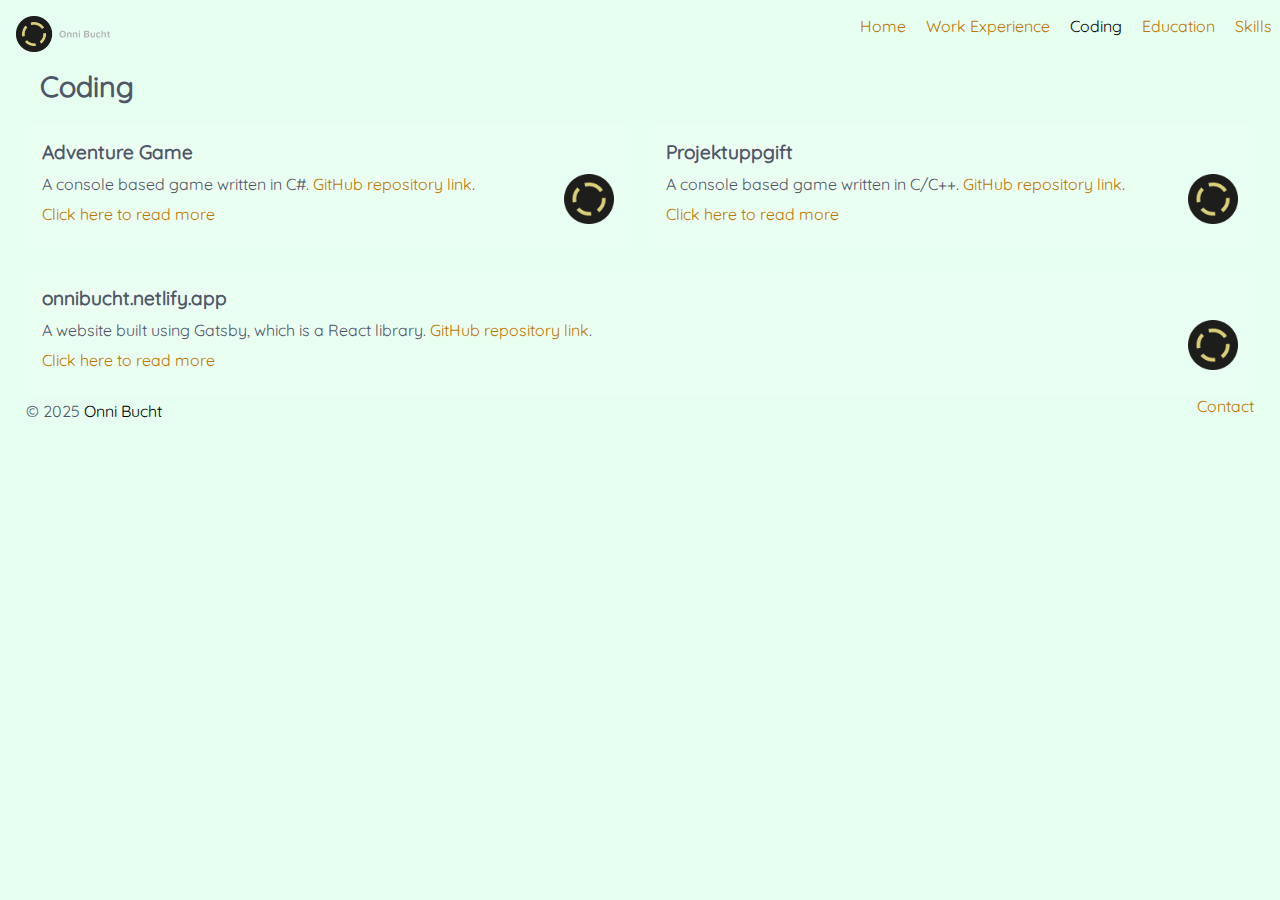
==== coding.html @ 94288d5a "Renamed .blacktext to .black-text" ====
<!DOCTYPE html>

<html lang="en">
<head>
	<meta charset="utf-8" />
	<meta http-equiv="x-ua-compatible" content="ie=edge">
	<meta name="viewport" content="width=device-width, initial-scale=1" />
	<link rel="icon" href="/favicon-32x32.png" type="image/png">
	<link rel="manifest" href="/manifest.webmanifest" crossorigin="anonymous">
	<meta name="theme-color" content="#6b37bf">
	<link rel="apple-touch-icon" sizes="48x48" href="/icons/icon-48x48.png">
	<link rel="apple-touch-icon" sizes="72x72" href="/icons/icon-72x72.png">
	<link rel="apple-touch-icon" sizes="96x96" href="/icons/icon-96x96.png">
	<link rel="apple-touch-icon" sizes="144x144" href="/icons/icon-144x144.png">
	<link rel="apple-touch-icon" sizes="192x192" href="/icons/icon-192x192.png">
	<link rel="apple-touch-icon" sizes="256x256" href="/icons/icon-256x256.png">
	<link rel="apple-touch-icon" sizes="384x384" href="/icons/icon-384x384.png">
	<link rel="apple-touch-icon" sizes="512x512" href="/icons/icon-512x512.png">
	<link rel="stylesheet" type="text/css" href="/styles/global.css">
	<title>Coding | Onni Bucht</title>
	<meta name="description" content="Onni Bucht's portfolio" />
	<meta name="image" content="/images/logo-big.png" />
	<meta name="twitter:card" content="summary_large_image" />
	<meta name="twitter:title" content="Onni Bucht" />
	<meta name="twitter:url" content="https://onni82.github.io/cv_portal/" />
	<meta name="twitter:description" content="Onni Bucht's portfolio" />
	<meta name="twitter:creator" content="Onni Bucht" />
	<meta name="twitter:image" content="/images/logo-big.png" />
	<meta property="og:title" content="Onni Bucht | Portfolio">
	<meta property="og:description" content="Explore Onni Bucht's journey in web development, .NET programming, and creative tech solutions.">
	<meta property="og:image" content="/images/logo-big.png">
	<meta property="og:url" content="https://onni82.github.io/cv_portal/">
	<meta property="og:type" content="website">

</head>

<body>
	<div id="myModal" class="modal">
		<div class="modal-content">
			<span class="close" id="closeModal">&times;</span>
			<h2>Welcome to the Modal!</h2>
			<p>You've typed the secret code "1337"!</p>
		</div>
	</div>
	<div id="box-content">
		<header>
			<a href="/" aria-label="Home" id="header-logo"></a>
			<nav>
				<ul>
					<li><a class="clickable index" href="/">Home</a></li>
					<li><a class="clickable work" href="/work.html">Work Experience</a></li>
					<li><a class="clickable coding" aria-current="page" href="/coding.html">Coding</a></li>
					<li><a class="clickable education" href="/education.html">Education</a></li>
					<li><a class="clickable skills" href="/skills.html">Skills</a></li>
				</ul>
			</nav>
		</header>
		<main>
			<h1>Coding</h1>
			<div>
				<section>
					<p class="sub-category">Adventure Game</p>
					<img class="skill-logo" alt="" src="/images/icon.png">
					<p>A console based game written in C#. <a href="https://github.com/onni82/AdventureGame">GitHub repository link</a>.</p>
					<input type="checkbox" id="toggle-AdventureGame" class="toggle-info" hidden>
					<p>
						<label for="toggle-AdventureGame" class="toggle-link">Click here to read more</label>
					</p>
					<div class="modal">
						<div class="modal-content">
							<label for="toggle-AdventureGame" class="close">&times;</label>
							<h2>Adventure Game</h2>
							<p>A console based game written in C#. <a href="https://github.com/onni82/AdventureGame">GitHub repository link</a>.</p>
							<p>
								A text-based role playing game based on school assignment.<br>
								The original project was a school assignment while taking Programming 1 at a municipal school.<br>
								Originally it was written in C/C++.
							</p>
						</div>
					</div>
				</section>
				<section>
					<p class="sub-category">Projektuppgift</p>
					<img class="skill-logo" alt="" src="/images/icon.png">
					<p>A console based game written in C/C++. <a href="https://github.com/onni82/projektuppgift">GitHub repository link</a>.</p>
					<input type="checkbox" id="toggle-projektuppgift" class="toggle-info" hidden>
					<p>
						<label for="toggle-projektuppgift" class="toggle-link">Click here to read more</label>
					</p>
					<div class="modal">
						<div class="modal-content">
							<label for="toggle-projektuppgift" class="close">&times;</label>
							<h2>Adventure Game</h2>
							<p>A console based game written in C/C++. <a href="https://github.com/onni82/projektuppgift">GitHub repository link</a>.</p>
							<p>
								A text-based role playing game, which was a school assignment while taking Programming 1 at a municipal school.<br>
								All comments are in Swedish.
							</p>
						</div>
					</div>
				</section>
				<section>
					<p class="sub-category">onnibucht.netlify.app</p>
					<img class="skill-logo" alt="" src="/images/icon.png">
					<p>A website built using Gatsby, which is a React library. <a href="https://github.com/onni82/onnibucht">GitHub repository link</a>.</p>
					<input type="checkbox" id="toggle-onnibucht" class="toggle-info" hidden>
					<p>
						<label for="toggle-onnibucht" class="toggle-link">Click here to read more</label>
					</p>
					<div class="modal">
						<div class="modal-content">
							<label for="toggle-onnibucht" class="close">&times;</label>
							<h2>onnibucht.netlify.app</h2>
							<p>A website built using Gatsby, which is a React library and hosted on <a href="https://github.com/onni82/onnibucht">GitHub</a>. Link to website: <a href="https://onnibucht.netlify.app">onnibucht.netlify.app</a></p>
							<p>
								Created using Gatsby, based on an earlier GitHub repository called emanuelbucht, available on <a href="https://emanuelbucht.netlify.app">emanuelbucht.netlify.app</a>.<br>
								Hosted on Netlify.
							</p>
						</div>
					</div>
				</section>
			</div>
		</main>
		<footer id="footer">
			<p>&copy; 2025 <span class="black-text" id="easteregg">Onni Bucht</span></p>
			<a class="clickable contact" href="/contact.html">Contact</a>
		</footer>
	</div>
	<script src="https://code.jquery.com/jquery-3.7.1.js" integrity="sha256-eKhayi8LEQwp4NKxN+CfCh+3qOVUtJn3QNZ0TciWLP4=" crossorigin="anonymous"></script>
	<script src="/scripts/global.js"></script>
</body>
</html>
---- styles/global.css ----
@font-face {
	font-family: Ubuntu;
	src: url(Ubuntu.ttf);
}
@font-face {
	font-family: Quicksand;
	src: url(Quicksand-Regular.ttf);
}

* {
	margin: 0;
	padding: 0;
	box-sizing: border-box;
}

/* body and html */
body,
html {
	width: 100%;
	height: 100%;
}
body {
	zoom: 1;
	font-family: "Quicksand", "Lucida Sans Unicode", "Lucida Grande", sans-serif;
	color: rgb(78, 87, 104);
	margin: 0;
	min-width: 320px;
	background-color: rgb(231, 255, 240);
	background-size: 100% auto;
}

/* div and #box-content */
div {
	display: block;
}
#box-content {
	display: flex;
	flex-flow: column;
	height: 100vh;
}

/* header and footer */
header {
	display: flex;
	flex-flow: row wrap;
	flex: 0 1 auto;
	justify-content: space-between;
}
header>a#header-logo {
	background-image: url("../images/logo-big.png");
	background-size: contain;
	background-repeat: no-repeat;
	height: 36px;
	width: 94px;
	margin-top: 1em;
	margin-left: 1em;
}
header ul {
	margin-top: 1em;
	text-align: center;
	list-style: none;
	padding: 0;
}
header ul li {
	display: inline-block;
	margin: 0 0.5rem 0 0.5rem;
}
@media screen and (min-width: 538px) {
	header {
		justify-content: space-between;
		padding-bottom: 1em;
	}
}
@media screen and (max-width: 537px) {
	header {
		justify-content: center;
	}
}
footer {
	display: flex;
	flex: 0 1 40px;
	flex-flow: row wrap;
	justify-content: space-between;
}
footer>p,
footer>a {
	padding: 0 2%;
}
.black-text {
	color: #000;
}

/* main element div and section content */
main {
	display: flex;
	flex-direction: column;
	gap: 20px;
	padding: 0 2%;
}
main > h1 {
    margin-bottom: 0;
	padding-left: 0.5em;
}
main > div {
    display: flex;
    flex-wrap: wrap;
    gap: 20px;
}
main > div > section {
    flex: 1 1 45%;
    background-color: rgba(255, 255, 255, 0.1);
    padding: 1em;
    margin: 0;
}
@media screen and (max-width: 537px) {
	main > div > section {
        flex: 1 1 100%; /* Stack sections on extremely small screens */
        max-width: 100%; /* Prevent side-by-side display */
    }
}
section p {
	text-shadow: 0px 0px 8px white;
}
section>img.fit-image {
	width: 100%;
	height: auto;
	max-width: 500px;
	/* max-height: 50%; */
}
img.skill-logo {
	float: right;
	width: 50px;
}

/* text styling */
h1,
h2,
h3,
h4,
h5,
h6,
p.sub-category {
	margin-top: 0;
	margin-left: 0;
	font-weight: bold;
}
h1,
h2,
h3,
h4,
h5,
h6,
p {
	margin-bottom: 10px;
}
p {
	font-size: 1em;
	margin-top: 5px;
}
h1 {
	font-size: 1.8em;
	margin-bottom: 20px;
}
h2,
p.sub-category {
	font-size: 1.2em;
}
h3 {
	font-size: 1em;
}
.centered {
	text-align: center;
}
::selection {
	color: #ff93fb;
	background-color: #000;
}

/* navigation */
a {
	color: rgb(188, 119, 0);
	text-decoration: none;
}
a[aria-current],
a.active {
	color: rgb(0, 0, 0);
}
a:hover {
	color: rgb(222, 141, 0);
	text-decoration: none;
}

/* basic styling for the modal */
.modal {
	display: none;
	position: fixed;
	z-index: 1;
	left: 0;
	top: 0;
	width: 100%;
	height: 100%;
	background-color: rgba(0, 0, 0, 0.5);
	justify-content: center;
	align-items: center;
}
.modal-content {
	background-color: #fff;
	padding: 20px;
	border-radius: 5px;
	text-align: center;
	max-width: 400px;
	margin: auto;
}
.close {
	cursor: pointer;
	font-size: 20px;
	color: #aaa;
	position: absolute;
	top: 10px;
	right: 10px;
}
.close:hover,
.close:focus {
	color: black;
	text-decoration: none;
	cursor: pointer;
}

/* easter egg span element */
span#easteregg {
	cursor: pointer;
}
span#easteregg:hover {
	color: #ff93fb;
}

/* style for the "click here to read more" link */
.toggle-link {
    color: rgb(188, 119, 0);
    cursor: pointer;
}

.toggle-link:hover {
    color: rgb(222, 141, 0);
}

/* display the hidden content when the checkbox is checked */
.toggle-info:checked ~ .modal {
    display: flex;
    color: #333;
    font-size: 14px;
}
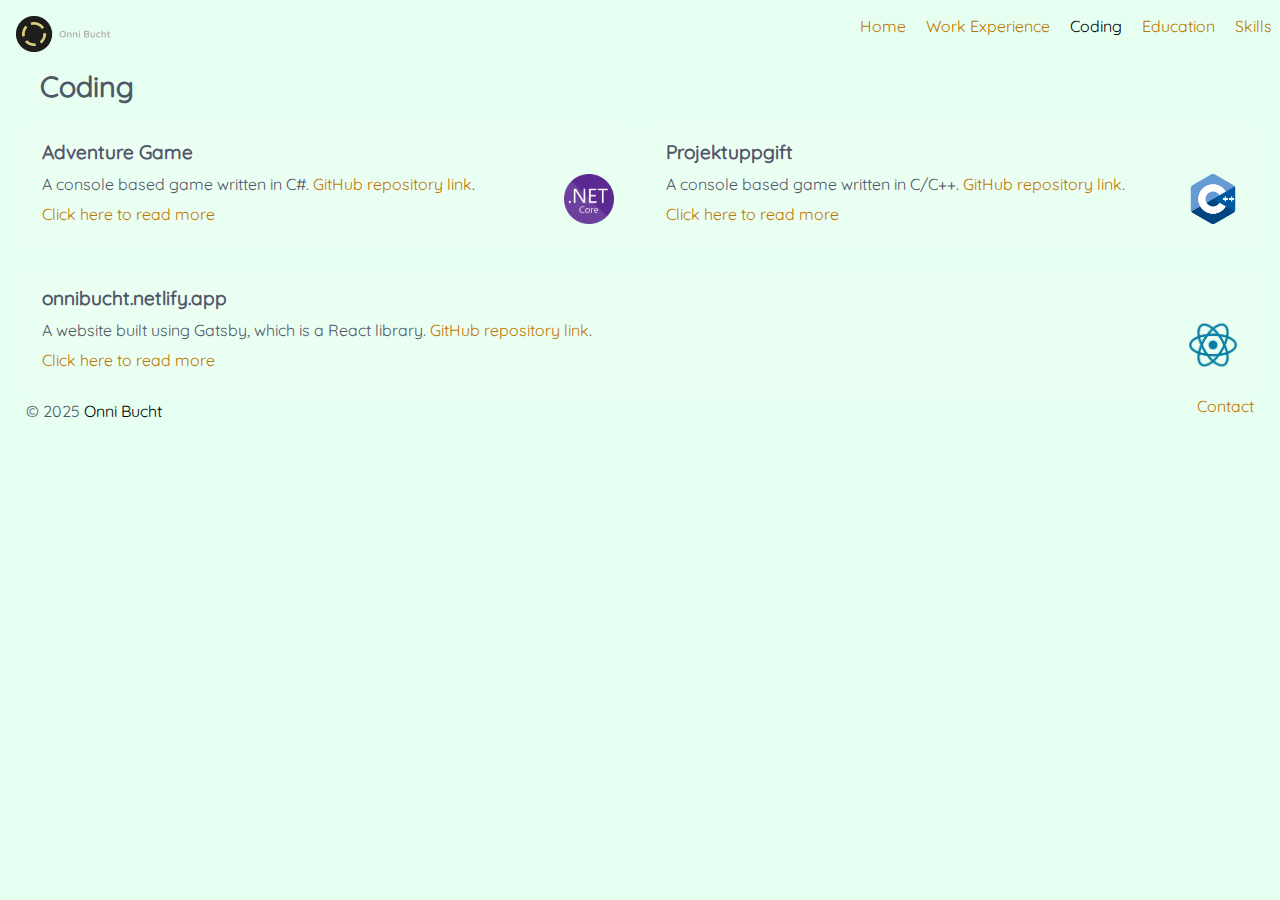
==== commit c13998fb: "Added programming languages icons" ====
--- a/coding.html
+++ b/coding.html
@@ -1,10 +1,11 @@
 <!DOCTYPE html>
 
 <html lang="en">
+
 <head>
-	<meta charset="utf-8" />
+	<meta charset="utf-8">
 	<meta http-equiv="x-ua-compatible" content="ie=edge">
-	<meta name="viewport" content="width=device-width, initial-scale=1" />
+	<meta name="viewport" content="width=device-width, initial-scale=1">
 	<link rel="icon" href="/favicon-32x32.png" type="image/png">
 	<link rel="manifest" href="/manifest.webmanifest" crossorigin="anonymous">
 	<meta name="theme-color" content="#6b37bf">
@@ -17,17 +18,19 @@
 	<link rel="apple-touch-icon" sizes="384x384" href="/icons/icon-384x384.png">
 	<link rel="apple-touch-icon" sizes="512x512" href="/icons/icon-512x512.png">
 	<link rel="stylesheet" type="text/css" href="/styles/global.css">
+	<link rel="stylesheet" type="text/css" href="/styles/print.css">
 	<title>Coding | Onni Bucht</title>
-	<meta name="description" content="Onni Bucht's portfolio" />
-	<meta name="image" content="/images/logo-big.png" />
-	<meta name="twitter:card" content="summary_large_image" />
-	<meta name="twitter:title" content="Onni Bucht" />
-	<meta name="twitter:url" content="https://onni82.github.io/cv_portal/" />
-	<meta name="twitter:description" content="Onni Bucht's portfolio" />
-	<meta name="twitter:creator" content="Onni Bucht" />
-	<meta name="twitter:image" content="/images/logo-big.png" />
+	<meta name="description" content="Onni Bucht's portfolio">
+	<meta name="image" content="/images/logo-big.png">
+	<meta name="twitter:card" content="summary_large_image">
+	<meta name="twitter:title" content="Onni Bucht">
+	<meta name="twitter:url" content="https://onni82.github.io/cv_portal/">
+	<meta name="twitter:description" content="Onni Bucht's portfolio">
+	<meta name="twitter:creator" content="Onni Bucht">
+	<meta name="twitter:image" content="/images/logo-big.png">
 	<meta property="og:title" content="Onni Bucht | Portfolio">
-	<meta property="og:description" content="Explore Onni Bucht's journey in web development, .NET programming, and creative tech solutions.">
+	<meta property="og:description"
+		content="Explore Onni Bucht's journey in web development, .NET programming, and creative tech solutions.">
 	<meta property="og:image" content="/images/logo-big.png">
 	<meta property="og:url" content="https://onni82.github.io/cv_portal/">
 	<meta property="og:type" content="website">
@@ -35,10 +38,10 @@
 </head>
 
 <body>
-	<div id="myModal" class="modal">
+	<div id="easteregg-modal" class="modal">
 		<div class="modal-content">
-			<span class="close" id="closeModal">&times;</span>
-			<h2>Welcome to the Modal!</h2>
+			<span class="close" id="close-modal">&times;</span>
+			<h2>Welcome to the hidden modal!</h2>
 			<p>You've typed the secret code "1337"!</p>
 		</div>
 	</div>
@@ -59,61 +62,82 @@
 			<h1>Coding</h1>
 			<div>
 				<section>
-					<p class="sub-category">Adventure Game</p>
-					<img class="skill-logo" alt="" src="/images/icon.png">
-					<p>A console based game written in C#. <a href="https://github.com/onni82/AdventureGame">GitHub repository link</a>.</p>
-					<input type="checkbox" id="toggle-AdventureGame" class="toggle-info" hidden>
-					<p>
-						<label for="toggle-AdventureGame" class="toggle-link">Click here to read more</label>
-					</p>
-					<div class="modal">
+					<div class="no-print">
+						<p class="sub-category">Adventure Game</p>
+						<img class="skill-logo" alt="Dotnet icon" src="/images/dotnet.png">
+						<p>A console based game written in C#.
+							<a href="https://github.com/onni82/AdventureGame">GitHub repository link</a>.
+						</p>
+						<input type="checkbox" id="toggle-AdventureGame" class="toggle-info" hidden>
+						<p>
+							<label for="toggle-AdventureGame" class="toggle-link">Click here to read more</label>
+						</p>
+					</div>
+					<div class="modal print">
 						<div class="modal-content">
 							<label for="toggle-AdventureGame" class="close">&times;</label>
 							<h2>Adventure Game</h2>
-							<p>A console based game written in C#. <a href="https://github.com/onni82/AdventureGame">GitHub repository link</a>.</p>
+							<p>A console based game written in C#.
+								<a href="https://github.com/onni82/AdventureGame">GitHub repository link</a>.
+							</p>
 							<p>
 								A text-based role playing game based on school assignment.<br>
-								The original project was a school assignment while taking Programming 1 at a municipal school.<br>
+								The original project was a school assignment while taking Programming 1 at a municipal
+								school.<br>
 								Originally it was written in C/C++.
 							</p>
 						</div>
 					</div>
 				</section>
 				<section>
-					<p class="sub-category">Projektuppgift</p>
-					<img class="skill-logo" alt="" src="/images/icon.png">
-					<p>A console based game written in C/C++. <a href="https://github.com/onni82/projektuppgift">GitHub repository link</a>.</p>
-					<input type="checkbox" id="toggle-projektuppgift" class="toggle-info" hidden>
-					<p>
-						<label for="toggle-projektuppgift" class="toggle-link">Click here to read more</label>
-					</p>
-					<div class="modal">
+					<div class="no-print">
+						<p class="sub-category">Projektuppgift</p>
+						<img class="skill-logo" alt="C++ icon" src="/images/cpp.png">
+						<p>A console based game written in C/C++. 
+							<a href="https://github.com/onni82/projektuppgift">GitHub repository link</a>.
+						</p>
+						<input type="checkbox" id="toggle-projektuppgift" class="toggle-info" hidden>
+						<p>
+							<label for="toggle-projektuppgift" class="toggle-link">Click here to read more</label>
+						</p>
+					</div>
+					<div class="modal print">
 						<div class="modal-content">
 							<label for="toggle-projektuppgift" class="close">&times;</label>
 							<h2>Adventure Game</h2>
-							<p>A console based game written in C/C++. <a href="https://github.com/onni82/projektuppgift">GitHub repository link</a>.</p>
+							<p>A console based game written in C/C++. <a
+									href="https://github.com/onni82/projektuppgift">GitHub repository link</a>.</p>
 							<p>
-								A text-based role playing game, which was a school assignment while taking Programming 1 at a municipal school.<br>
+								A text-based role playing game, which was a school assignment while taking Programming 1
+								at a municipal school.<br>
 								All comments are in Swedish.
 							</p>
 						</div>
 					</div>
 				</section>
 				<section>
-					<p class="sub-category">onnibucht.netlify.app</p>
-					<img class="skill-logo" alt="" src="/images/icon.png">
-					<p>A website built using Gatsby, which is a React library. <a href="https://github.com/onni82/onnibucht">GitHub repository link</a>.</p>
-					<input type="checkbox" id="toggle-onnibucht" class="toggle-info" hidden>
-					<p>
-						<label for="toggle-onnibucht" class="toggle-link">Click here to read more</label>
-					</p>
-					<div class="modal">
+					<div class="no-print">
+						<p class="sub-category">onnibucht.netlify.app</p>
+						<img class="skill-logo" alt="React icon" src="/images/react.png">
+						<p>A website built using Gatsby, which is a React library.
+							<a href="https://github.com/onni82/onnibucht">GitHub repository link</a>.
+						</p>
+						<input type="checkbox" id="toggle-onnibucht" class="toggle-info" hidden>
+						<p>
+							<label for="toggle-onnibucht" class="toggle-link">Click here to read more</label>
+						</p>
+					</div>
+					<div class="modal print">
 						<div class="modal-content">
 							<label for="toggle-onnibucht" class="close">&times;</label>
 							<h2>onnibucht.netlify.app</h2>
-							<p>A website built using Gatsby, which is a React library and hosted on <a href="https://github.com/onni82/onnibucht">GitHub</a>. Link to website: <a href="https://onnibucht.netlify.app">onnibucht.netlify.app</a></p>
+							<p>A website built using Gatsby, which is a React library and hosted on
+								<a href="https://github.com/onni82/onnibucht">GitHub</a>. Link to website: 
+								<a href="https://onnibucht.netlify.app">onnibucht.netlify.app</a>
+							</p>
 							<p>
-								Created using Gatsby, based on an earlier GitHub repository called emanuelbucht, available on <a href="https://emanuelbucht.netlify.app">emanuelbucht.netlify.app</a>.<br>
+								Created using Gatsby, based on an earlier GitHub repository called emanuelbucht,
+								available on <a href="https://emanuelbucht.netlify.app">emanuelbucht.netlify.app</a>.<br>
 								Hosted on Netlify.
 							</p>
 						</div>
@@ -126,7 +150,9 @@
 			<a class="clickable contact" href="/contact.html">Contact</a>
 		</footer>
 	</div>
-	<script src="https://code.jquery.com/jquery-3.7.1.js" integrity="sha256-eKhayi8LEQwp4NKxN+CfCh+3qOVUtJn3QNZ0TciWLP4=" crossorigin="anonymous"></script>
+	<script src="https://code.jquery.com/jquery-3.7.1.js"
+		integrity="sha256-eKhayi8LEQwp4NKxN+CfCh+3qOVUtJn3QNZ0TciWLP4=" crossorigin="anonymous"></script>
 	<script src="/scripts/global.js"></script>
 </body>
-</html>
+
+</html>--- a/styles/global.css
+++ b/styles/global.css
@@ -1,7 +1,3 @@
-@font-face {
-	font-family: Ubuntu;
-	src: url(Ubuntu.ttf);
-}
 @font-face {
 	font-family: Quicksand;
 	src: url(Quicksand-Regular.ttf);
@@ -120,6 +116,9 @@
 }
 section p {
 	text-shadow: 0px 0px 8px white;
+}
+section span.bold-text {
+	font-weight: bold;
 }
 section>img.fit-image {
 	width: 100%;
--- a/styles/print.css
+++ b/styles/print.css
@@ -0,0 +1,95 @@
+/* print styles */
+@media print {
+    /* body and background */
+    body {
+        background-color: white;
+        color: black;
+        font-family: "Quicksand", sans-serif;
+    }
+
+    /* hide non-printable elements */
+    header,
+    footer,
+    .modal,
+    .toggle-info,
+    .toggle-link,
+    img.skill-logo {
+        display: none;
+    }
+
+    /* add printable modal */
+    .modal.print {
+        display: block;
+        position: static;
+        background-color: transparent;
+        box-shadow: none;
+        padding: 0;
+        margin: 0;
+    }
+    .modal.print>.modal-content {
+        display: block;
+        position: static;
+        background-color: transparent;
+        padding: 0;
+        border: none;
+        text-align: left;
+    }
+    .modal-content>label {
+        display: none;
+    }
+
+    /* manually hide elements from print */
+    .no-print {
+        display: none;
+    }
+
+    /* main content adjustments */
+    main {
+        padding: 1em;
+    }
+
+    /* section styling */
+    section {
+        background-color: white;
+        color: black;
+        margin-bottom: 1em;
+    }
+
+    /* links displayed as text */
+    a {
+        color: black;
+        text-decoration: underline;
+    }
+    a:after {
+        content: " (" attr(href) ")";
+    }
+
+    /* typography adjustments */
+    h1,
+    h2,
+    h3,
+    h4,
+    h5,
+    h6 {
+        color: black;
+    }
+    h1 {
+        font-size: 2em;
+        margin-bottom: 0.5em;
+    }
+    h2 {
+        font-size: 1.5em;
+        margin-bottom: 0.3em;
+    }
+    p {
+        font-size: 1em;
+        margin-bottom: 0.5em;
+        line-height: 1.5;
+    }
+
+    /* image handling */
+    img {
+        max-width: 100%;
+        height: auto;
+    }
+}
